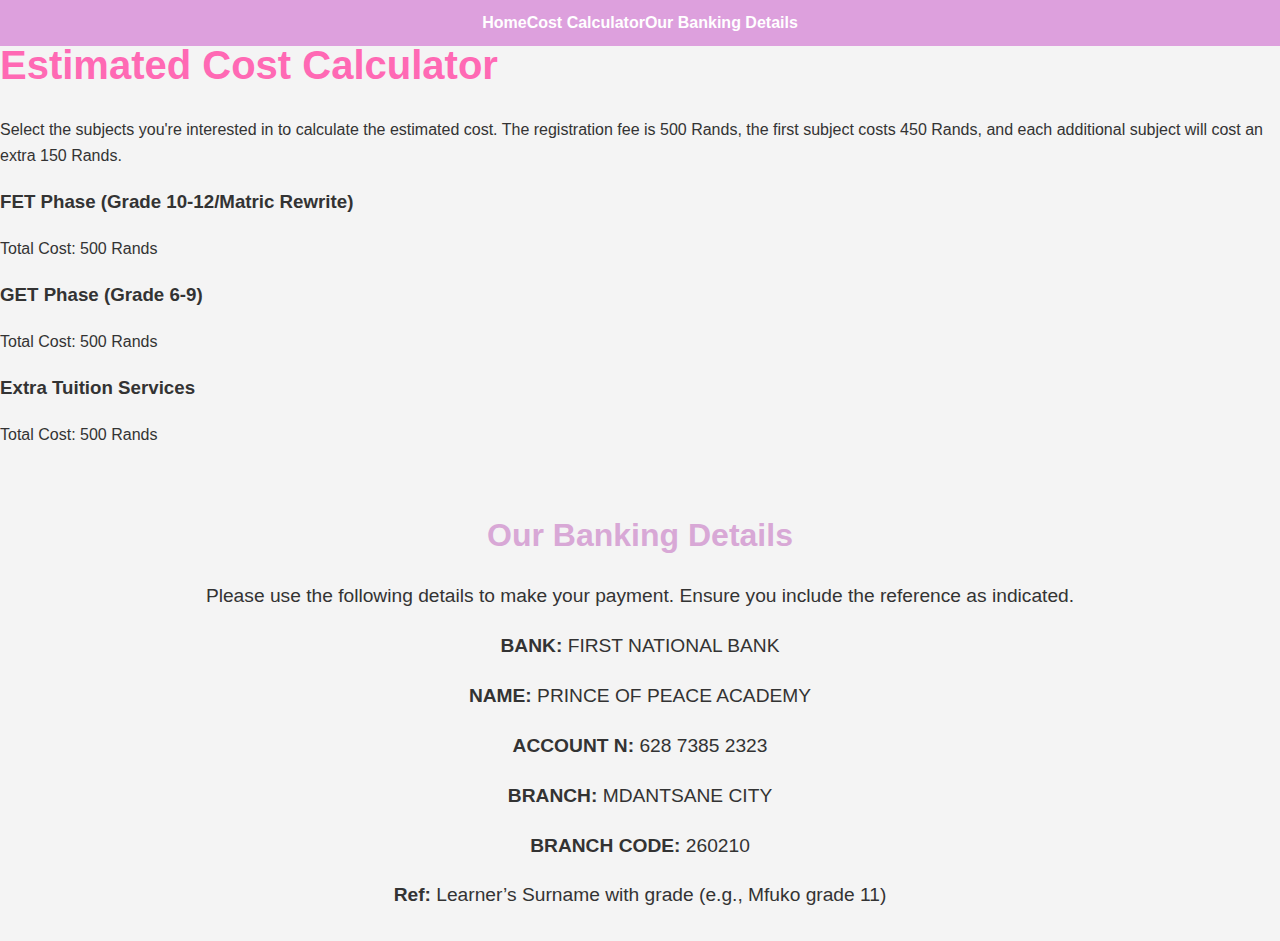
==== calc.html @ e0abfeff "Create calc.html" ====
<!DOCTYPE html>
<html lang="en">
<head>
    <meta charset="UTF-8">
    <meta name="viewport" content="width=device-width, initial-scale=1.0">
    <title>Estimated Cost Calculator</title>
    <link rel="stylesheet" href="styles.css">
</head>
<body>
     <header>
        <div class="nav-links">
            <a href="#home">Home</a>
            <a href="#cost-calculator">Cost Calculator</a>
            <a href="#banking-details">Our Banking Details</a>
        </div>
    </header>

    <section id="cost-calculator">
        <h2>Estimated Cost Calculator</h2>
        <p>Select the subjects you're interested in to calculate the estimated cost. The registration fee is 500 Rands, the first subject costs 450 Rands, and each additional subject will cost an extra 150 Rands.</p>
        
        <!-- FET Phase Subjects -->
        <div id="fet-phase" class="subject-section">
            <h3>FET Phase (Grade 10-12/Matric Rewrite)</h3>
            <div class="subject-grid">
                <!-- Subjects will be added here by JavaScript -->
            </div>
            <p>Total Cost: <span id="fet-total">500</span> Rands</p>
        </div>

        <!-- GET Phase Subjects -->
        <div id="get-phase" class="subject-section">
            <h3>GET Phase (Grade 6-9)</h3>
            <div class="subject-grid">
                <!-- Subjects will be added here by JavaScript -->
            </div>
            <p>Total Cost: <span id="get-total">500</span> Rands</p>
        </div>

        <!-- Extra Tuition Services -->
        <div id="extra-services" class="subject-section">
            <h3>Extra Tuition Services</h3>
            <div class="subject-grid">
                <!-- Subjects will be added here by JavaScript -->
            </div>
            <p>Total Cost: <span id="extra-total">500</span> Rands</p>
        </div>
    </section>
     <!-- Banking Details -->
    <section id="banking-details">
        <h2>Our Banking Details</h2>
        <p>Please use the following details to make your payment. Ensure you include the reference as indicated.</p>
        <p><strong>BANK:</strong> FIRST NATIONAL BANK</p>
        <p><strong>NAME:</strong> PRINCE OF PEACE ACADEMY</p>
        <p><strong>ACCOUNT N:</strong> 628 7385 2323</p>
        <p><strong>BRANCH:</strong> MDANTSANE CITY</p>
        <p><strong>BRANCH CODE:</strong> 260210</p>
        <p><strong>Ref:</strong> Learner’s Surname with grade (e.g., Mfuko grade 11)</p>
    </section>
    <script src="scripts.js"></script>
</body>
</html>
---- styles.css ----
/* General Styles */
body {
    font-family: 'Roboto', sans-serif;
    margin: 0;
    padding: 0;
    line-height: 1.6;
    background-color: #f4f4f4;
    color: #333;
}

/* Header */
header {
    background: #dda0dd; /* Lavender */
    color: #fff; /* White text */
    padding: 10px 0;
    position: fixed;
    top: 0;
    width: 100%;
    z-index: 1000;
    display: flex;
    justify-content: center; /* Center nav links horizontally */
    align-items: center; /* Align nav links vertically */
    transition: none;
}

header .nav-links a {
    color: #ffffff; /* Improved color for better readability */
    transition: color 0.3s ease;
}

header .nav-links a:hover {
    color: black; /* Pink hover effect */
}

/* Hero Section */
.hero {
    background: url('https://z-p3-scontent.fcpt1-1.fna.fbcdn.net/v/t39.30808-6/294447557_462508249219726_5350583642401012709_n.jpg?_nc_cat=105&ccb=1-7&_nc_sid=6ee11a&_nc_ohc=qjNVVnr4QbcQ7kNvgFzLY49&_nc_zt=23&_nc_ht=z-p3-scontent.fcpt1-1.fna&_nc_gid=ASoaZ0a07zK5oVmBH5-Xrmn&oh=00_AYCo4KBs5M1DX9OKGkgwMStJrNnUm5URHyvMu4FB8WBgMA&oe=66D20A17') no-repeat center center;
    background-size: cover;
    height: 60vh;
    color: #fff; /* White text */
    display: flex;
    align-items: center;
    justify-content: center;
    text-align: center;
    padding: 0 20px;
}

.hero-content h2 {
    font-size: 3em;
    margin-bottom: 20px;
    color: #ff69b4; /* Pink text */
    text-shadow: 2px 2px 4px rgba(0, 0, 0, 0.7); /* Enhanced shadow for readability */
}

.hero-content p {
    font-size: 1.2em;
    color: #ff69b4; /* Pink text */
    text-shadow: 2px 2px 4px rgba(0, 0, 0, 0.7); /* Enhanced shadow for readability */
}


header.scrolled {
    transform: none; /* Ensure no transformation */
}

.nav-toggle {
    display: none;
    flex-direction: column;
    cursor: pointer;
    position: absolute;
    top: 10px;
    right: 20px;
}

.nav-toggle span {
    background: #fff;
    height: 3px;
    width: 25px;
    margin: 5px 0;
    border-radius: 3px;
}

.nav-links {
    list-style: none;
    display: flex;
    justify-content: center;
    flex-wrap: wrap; /* Allow wrapping on smaller screens */
}

.nav-links li {
    margin: 0 10px;
}

.nav-links a {
    color: #fff;
    text-decoration: none;
    font-weight: bold;
    font-size: 1em; /* Adjust font size for visibility */
}
/* Style for the white circle around the WhatsApp text */
.whatsapp-link {
    display: inline-block;
    padding: 10px 15px; /* Adjust padding to fit the circle around the text */
    border: 2px solid #fff; /* White border */
    border-radius: 50%; /* Makes the border circular */
    background: Green; /* Background color inside the circle */
    color: #000; /* Text color */
    text-align: center;
    font-weight: bold; /* Optional: to make the text bold */
    text-decoration: none; /* Remove underline */
    font-size: 1em; /* Adjust font size as needed */
    line-height: 1.2; /* Adjust line height for vertical centering */
}

/* Optional: Adjust hover effect for better visibility */
.whatsapp-link:hover {
    background: #f0f0f0; /* Slightly different background color on hover */
    border-color: #000; /* Change border color on hover */
}


/* Hero Section */
.hero {
    background: url('https://z-p3-scontent.fcpt1-1.fna.fbcdn.net/v/t39.30808-6/294447557_462508249219726_5350583642401012709_n.jpg?_nc_cat=105&ccb=1-7&_nc_sid=6ee11a&_nc_ohc=qjNVVnr4QbcQ7kNvgFzLY49&_nc_zt=23&_nc_ht=z-p3-scontent.fcpt1-1.fna&_nc_gid=ASoaZ0a07zK5oVmBH5-Xrmn&oh=00_AYCo4KBs5M1DX9OKGkgwMStJrNnUm5URHyvMu4FB8WBgMA&oe=66D20A17') no-repeat center center;
    background-size: contain; /* Make sure the entire image is visible */
    background-position: center; /* Center the image */
    background-repeat: no-repeat; /* Prevent tiling */
    height: 100vh; /* Ensure the hero section takes the full viewport height */
    color: #fff;
    display: flex;
    align-items: center;
    justify-content: center;
    text-align: center;
    padding: 0 20px; /* Add some padding for better spacing */
}

/* Hero Content */
.hero-content h2 {
    font-size: 3em; /* Adjust font size if needed */
    margin-bottom: 20px;
    color: #000; /* Darker text color */
    text-shadow: 2px 2px 4px rgba(0, 0, 0, 0.7); /* Stronger shadow for better visibility */
}

.hero-content p {
    font-size: 1.2em; /* Adjust font size if needed */
    color: #000; /* Darker text color */
    text-shadow: 2px 2px 4px rgba(0, 0, 0, 0.7); /* Stronger shadow for better visibility */
}

.cta-button {
    background: #ff69b4; /* Pink */
    color: #fff;
    padding: 15px 25px; /* Slightly larger button */
    border: none;
    border-radius: 5px;
    cursor: pointer;
    text-decoration: none;
    font-size: 1.5em; /* Increased font size */
    transition: background-color 0.3s ease;
}

.cta-button:hover {
    background-color: #ff1493; /* Darker Pink */
}

/* Courses Section */
.courses, .about, .contact {
    padding: 50px 20px;
    text-align: center;
    background: #fff;
}

h2 {
    margin-bottom: 20px;
    font-size: 2.5em;
    color: #ff69b4; /* Pink */
}

.course {
    margin-bottom: 20px;
    background: #f0f0f0;
    padding: 20px;
    border-radius: 10px;
    color: #333;
}

/* Brochure Section */
.brochure {
    padding: 50px 20px;
    text-align: center;
    background: #fff;
}

.brochure h2 {
    font-size: 2.5em;
    color: #ff69b4; /* Pink */
    margin-bottom: 20px;
}

.brochure p {
    font-size: 1.2em;
    color: #333;
    margin-bottom: 20px;
}

.brochure {
    padding: 50px 20px;
    text-align: center;
}

.brochure-image {
    width: 80%;
    max-width: 600px;
    margin-top: 20px;
}

/* Banking Details */
#banking-details {
    padding: 20px;
    font-family: 'Arial', sans-serif;
}

#banking-details h2 {
    text-align: center;
    color: #d8a8d6; /* Slightly pink */
    font-size: 2em; /* Increase font size */
    margin-bottom: 20px;
}

#banking-details p {
    text-align: center;
    font-size: 1.2em; /* Slightly larger font */
    margin-bottom: 10px;
    line-height: 1.6;
}
/*Abou Us styles */
.about {
    background-color: #f9f9f9; /* Light background for contrast */
    padding: 40px 20px;
    margin: 20px auto;
    max-width: 1200px;
    border-radius: 8px;
    box-shadow: 0 4px 8px rgba(0, 0, 0, 0.1);
    font-family: 'Arial', sans-serif; /* Consistent font */
    color: #333; /* Darker text for readability */
}

.about h2 {
    font-size: 2em;
    color: #C07CC4; /* Lavender color for headers */
    text-align: center;
    margin-bottom: 20px;
}

.about p {
    line-height: 1.6;
    margin-bottom: 20px;
    font-size: 1.1em;
    text-align: justify;
}

.about h3 {
    font-size: 1.5em;
    color: #D6A1D7; /* Slightly lighter lavender for subheaders */
    margin-top: 30px;
    margin-bottom: 10px;
    text-transform: uppercase;
}

.about p strong {
    color: #C07CC4; /* Same lavender as the header */
    font-weight: bold;
    display: block;
    margin-bottom: 10px;
}

/* Contact Us Section */
.whatsapp-link {
    display: inline-block;
    text-decoration: none;
    color: inherit;
    margin-top: 10px;
}

.whatsapp-logo {
    width: 50px;
    height: 50px;
    transition: transform 0.3s ease;
}

.whatsapp-link:hover .whatsapp-logo {
    transform: scale(1.1);
}
/* Our Location Section */
.location {
    background-color: #f8f8f8;
    padding: 50px 20px;
    text-align: center;
}

.location h2 {
    color: #8b008b; /* Lavender */
    font-size: 2.5rem;
    margin-bottom: 20px;
}

.location p {
    font-size: 1.2rem;
    color: #333;
    margin-bottom: 30px;
}

.map-container {
    max-width: 100%;
    overflow: hidden;
    border-radius: 10px;
    box-shadow: 0px 4px 15px rgba(0, 0, 0, 0.1);
}

.map-container iframe {
    width: 100%;
    height: 450px;
    border: none;
    border-radius: 10px;
}


/* Footer */
footer {
    background: #c0c0c0; /* Silver */
    color: #fff;
    text-align: center;
    padding: 20px 0;
    margin-top: 20px;
}

.social-links {
    margin-bottom: 10px;
}

.social-link {
    margin: 0 15px;
    display: inline-block;
    text-align: center;
    color: #fff;
    text-decoration: none;
}

.social-link img {
    width: 50px; /* Larger size */
    height: 50px; /* Larger size */
    transition: filter 0.3s ease;
}

.social-link:hover img {
    filter: hue-rotate(180deg); /* Lavender hover effect */
}

.social-link span {
    display: block;
    margin-top: 5px;
    font-size: 1em; /* Text size */
}

.social-link:hover {
    color: #dda0dd; /* Lavender text color */
}

/* Responsive Styles */
@media (max-width: 68px) {
    /* Navigation Links */
    .nav-links {
        display: none; /* Hidden by default */
        flex-direction: column;
        position: absolute;
        top: 60px; /* Adjust based on header height */
        right: 0; /* Align to the right */
        background: #dda0dd; /* Lavender */
        width: 100%; /* Full width on smaller screens */
        border-radius: 5px;
        box-shadow: 0 4px 8px rgba(0, 0, 0, 0.2);
        padding: 10px; /* Add padding for better spacing */
        box-sizing: border-box; /* Include padding in width */
        z-index: 999; /* Ensure it's on top of other content */
    }

    /* Show navigation links when active */
    .nav-links.active {
        display: flex;
    }

    /* Navigation List Items */
    .nav-links li {
        margin: 10px 0;
        text-align: center; /* Center align text */
    }

    /* Toggle Button */
    .nav-toggle {
        display: flex;
        flex-direction: column;
        cursor: pointer;
        position: absolute;
        top: 10px;
        right: 20px;
        z-index: 1000; /* Ensure it's on top of other content */
    }

    .nav-toggle span {
        background: #fff;
        height: 3px;
        width: 25px;
        margin: 5px 0;
        border-radius: 3px;
    }

    /* Hero Section Adjustments */
    .hero {
        background-size: contain; /* Make sure the entire image is visible */
        background-position: center; /* Center the image */
        height: 100vh; /* Ensure the hero section takes the full viewport height */
    }

    .hero-content h2 {
        font-size: 2em;
    }

    .cta-button {
        font-size: 1em;
    }

    /* Ensure Header Scrolled Effect Doesn't Apply */
    header.scrolled {
        transform: none; /* Ensure no transformation */
    }
}
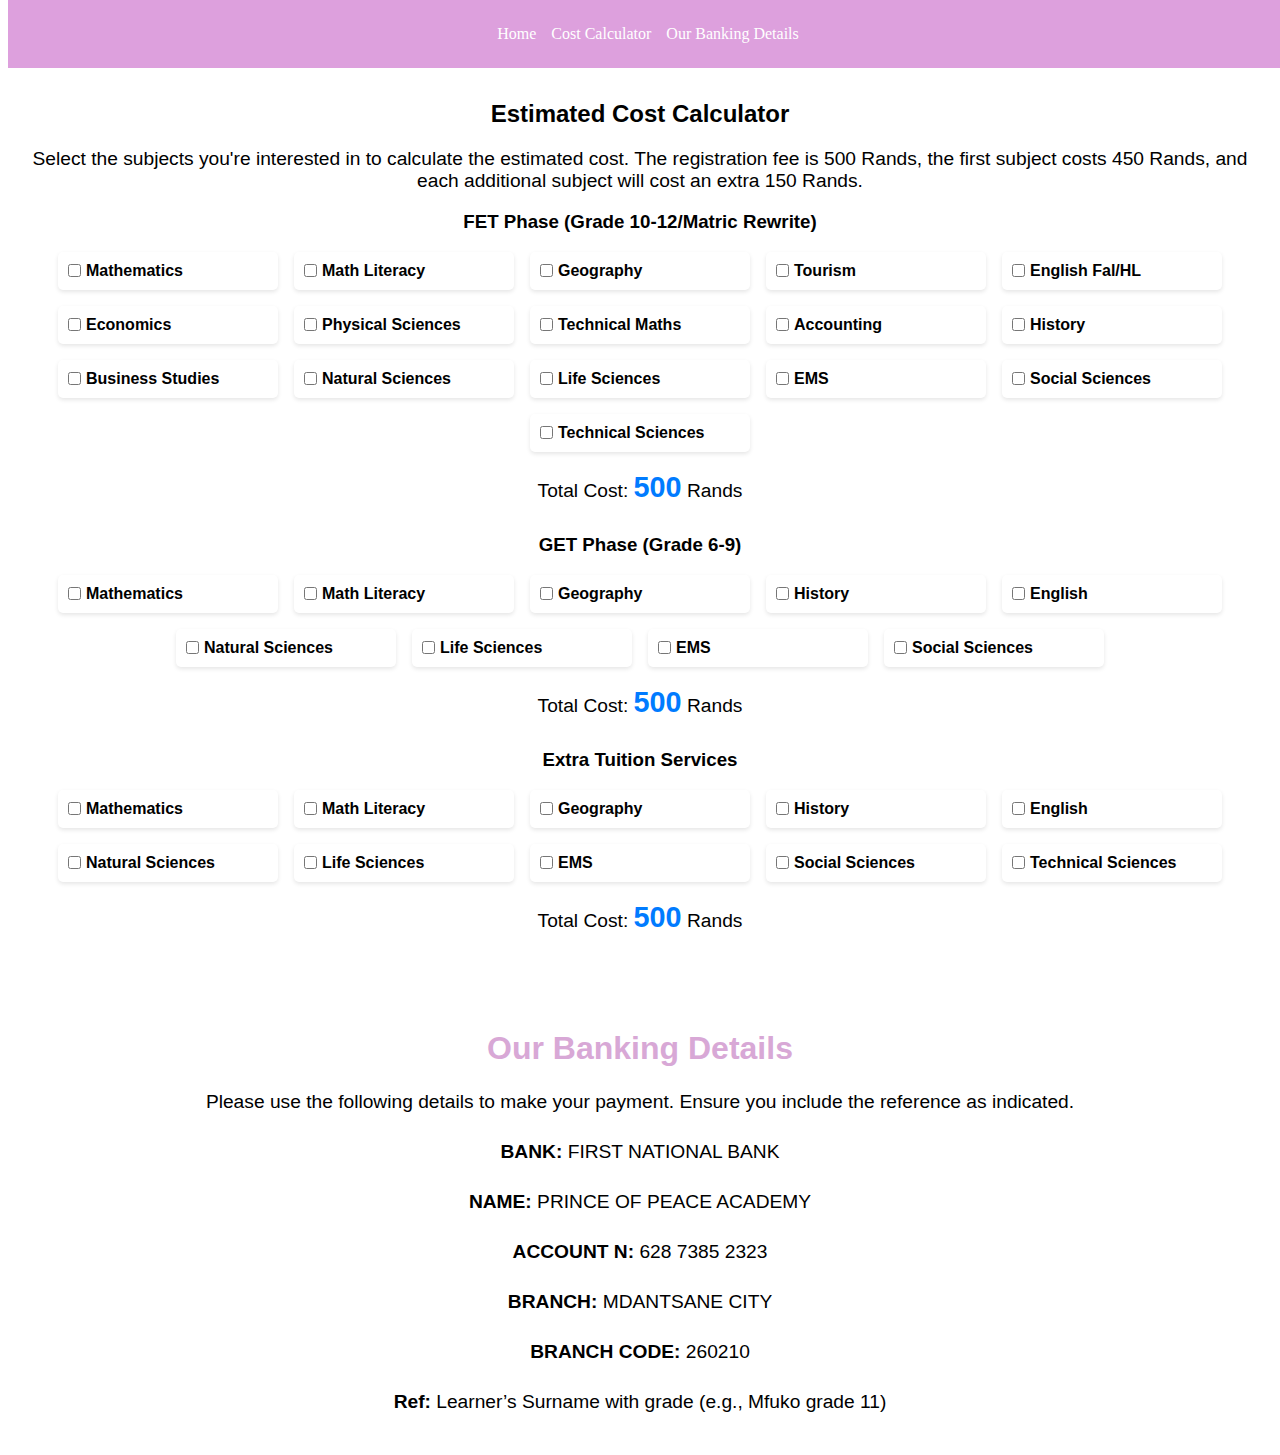
==== commit 6c8b74e1: "Update calc.html" ====
--- a/calc.html
+++ b/calc.html
@@ -4,7 +4,7 @@
     <meta charset="UTF-8">
     <meta name="viewport" content="width=device-width, initial-scale=1.0">
     <title>Estimated Cost Calculator</title>
-    <link rel="stylesheet" href="styles.css">
+    <link rel="stylesheet" href="calc.css">
 </head>
 <body>
      <header>
@@ -57,6 +57,6 @@
         <p><strong>BRANCH CODE:</strong> 260210</p>
         <p><strong>Ref:</strong> Learner’s Surname with grade (e.g., Mfuko grade 11)</p>
     </section>
-    <script src="scripts.js"></script>
+    <script src="calc.js"></script>
 </body>
 </html>
--- a/calc.css
+++ b/calc.css
@@ -0,0 +1,111 @@
+/* Header */
+header {
+    background: #dda0dd; /* Lavender */
+    color: #fff; /* White text */
+    padding: 25px 0;
+    position: fixed;
+    top: 0;
+    width: 100%;
+    z-index: 1000;
+    display: flex;
+    justify-content: center; /* Center nav links horizontally */
+    align-items: center; /* Align nav links vertically */
+    transition: background 0.3s ease;
+}
+
+header .nav-links {
+    display: flex;
+    gap: 15px;
+}
+
+header .nav-links a {
+    color: white; /* Improved color for better readability */
+    text-decoration: none;
+    transition: color 0.3s ease;
+}
+
+header .nav-links a:hover {
+    color: black; /* Pink hover effect */
+}
+/* Estimated Cost Calculator Section */
+#cost-calculator {
+    margin-top: 60px; /* Space to avoid overlap with fixed header */
+    padding: 20px;
+    font-family: 'Arial', sans-serif;
+}
+
+#cost-calculator h2 {
+    text-align: center;
+}
+
+#cost-calculator p {
+    text-align: center;
+    font-size: 1.2em; /* Increased font size */
+}
+
+.subject-section {
+    margin-bottom: 30px;
+}
+
+.subject-section h3 {
+    text-align: center;
+}
+
+.subject-grid {
+    display: flex;
+    flex-wrap: wrap;
+    gap: 1em;
+    justify-content: center; /* Center items horizontally */
+}
+
+.subject-grid div {
+    background-color: white;
+    border-radius: 5px;
+    padding: 10px;
+    text-align: center;
+    transition: background-color 0.3s;
+    display: flex;
+    align-items: center; /* Center items vertically */
+    gap: 5px;
+    width: 200px; /* Fixed width for alignment */
+    box-shadow: 0 2px 4px rgba(0, 0, 0, 0.1); /* Subtle shadow for better visibility */
+}
+
+.subject-grid input[type="checkbox"] {
+    margin: 0;
+}
+
+.subject-grid label {
+    margin: 0;
+    color: #000;
+    font-weight: bold;
+}
+
+.subject-grid div:hover {
+    background-color: #e0bbe4; /* Hover color */
+}
+
+/* Total Cost Style */
+#cost-calculator p span {
+    font-size: 1.5em; /* Larger font size for better visibility */
+    color: #007bff; /* Blue color for rands */
+    font-weight: bold;
+}
+/* Banking Details */
+#banking-details {
+    padding: 20px;
+    font-family: 'Arial', sans-serif;
+}
+
+#banking-details h2 {
+    text-align: center;
+    color: #d8a8d6; /* Slightly pink */
+    font-size: 2em; /* Increase font size */
+    margin-bottom: 20px;
+}
+
+#banking-details p {
+    text-align: center;
+    font-size: 1.2em; /* Slightly larger font */
+    margin-bottom: 10px;
+    line-height: 1.6;
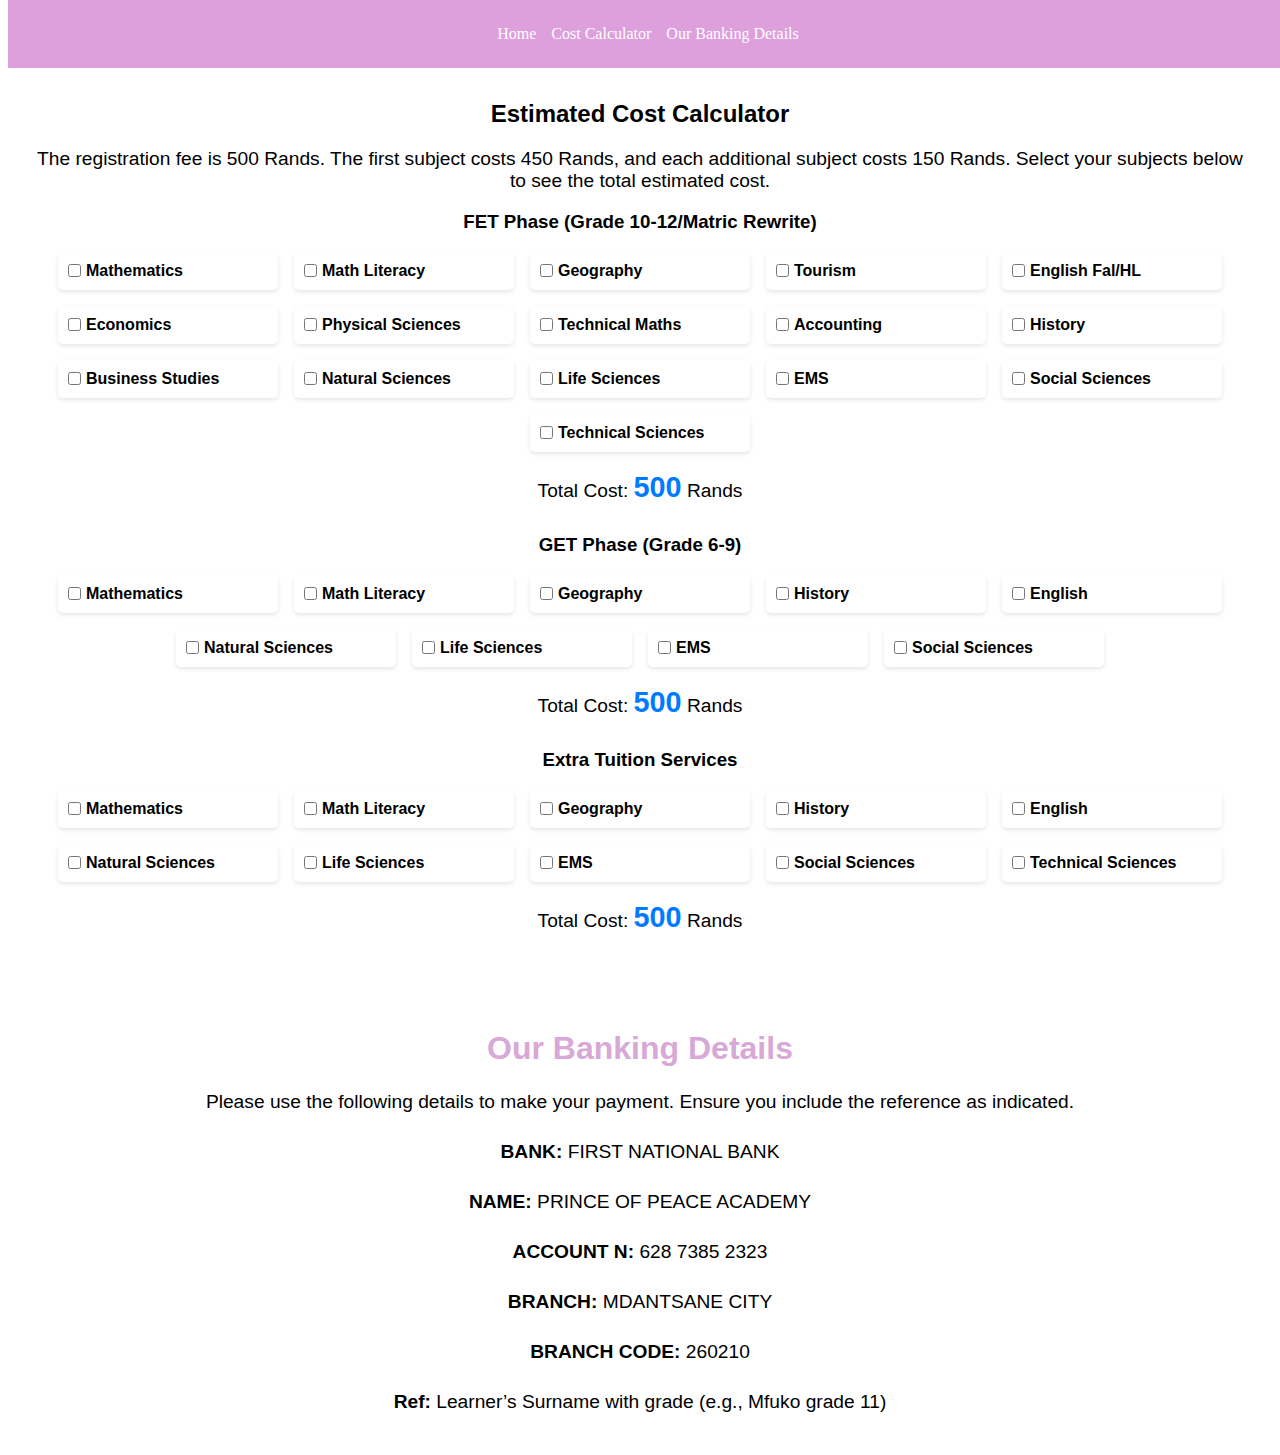
==== commit 711a6997: "Update calc.html" ====
--- a/calc.html
+++ b/calc.html
@@ -9,7 +9,7 @@
 <body>
      <header>
         <div class="nav-links">
-            <a href="#home">Home</a>
+            <a href="index.html">Home</a>
             <a href="#cost-calculator">Cost Calculator</a>
             <a href="#banking-details">Our Banking Details</a>
         </div>
@@ -17,7 +17,7 @@
 
     <section id="cost-calculator">
         <h2>Estimated Cost Calculator</h2>
-        <p>Select the subjects you're interested in to calculate the estimated cost. The registration fee is 500 Rands, the first subject costs 450 Rands, and each additional subject will cost an extra 150 Rands.</p>
+        <p>The registration fee is 500 Rands. The first subject costs 450 Rands, and each additional subject costs 150 Rands. Select your subjects below to see the total estimated cost.</p>
         
         <!-- FET Phase Subjects -->
         <div id="fet-phase" class="subject-section">
